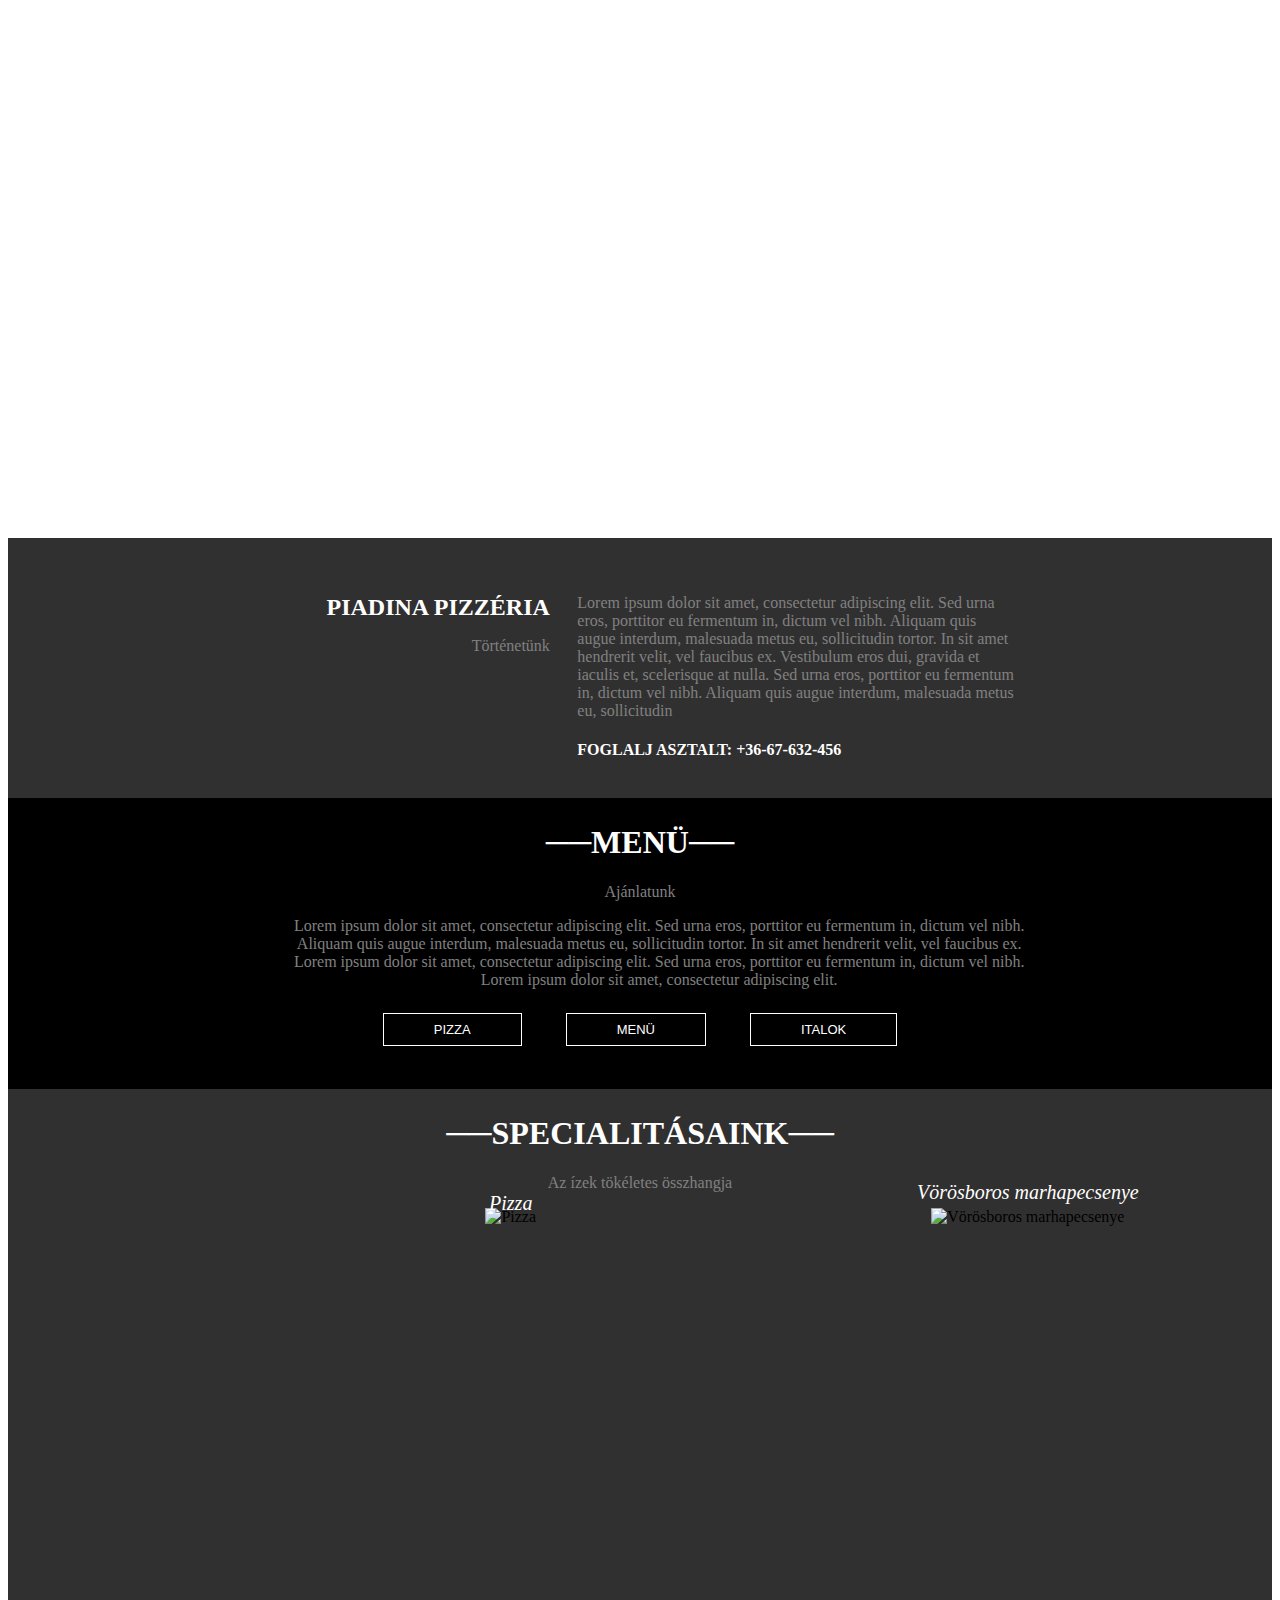
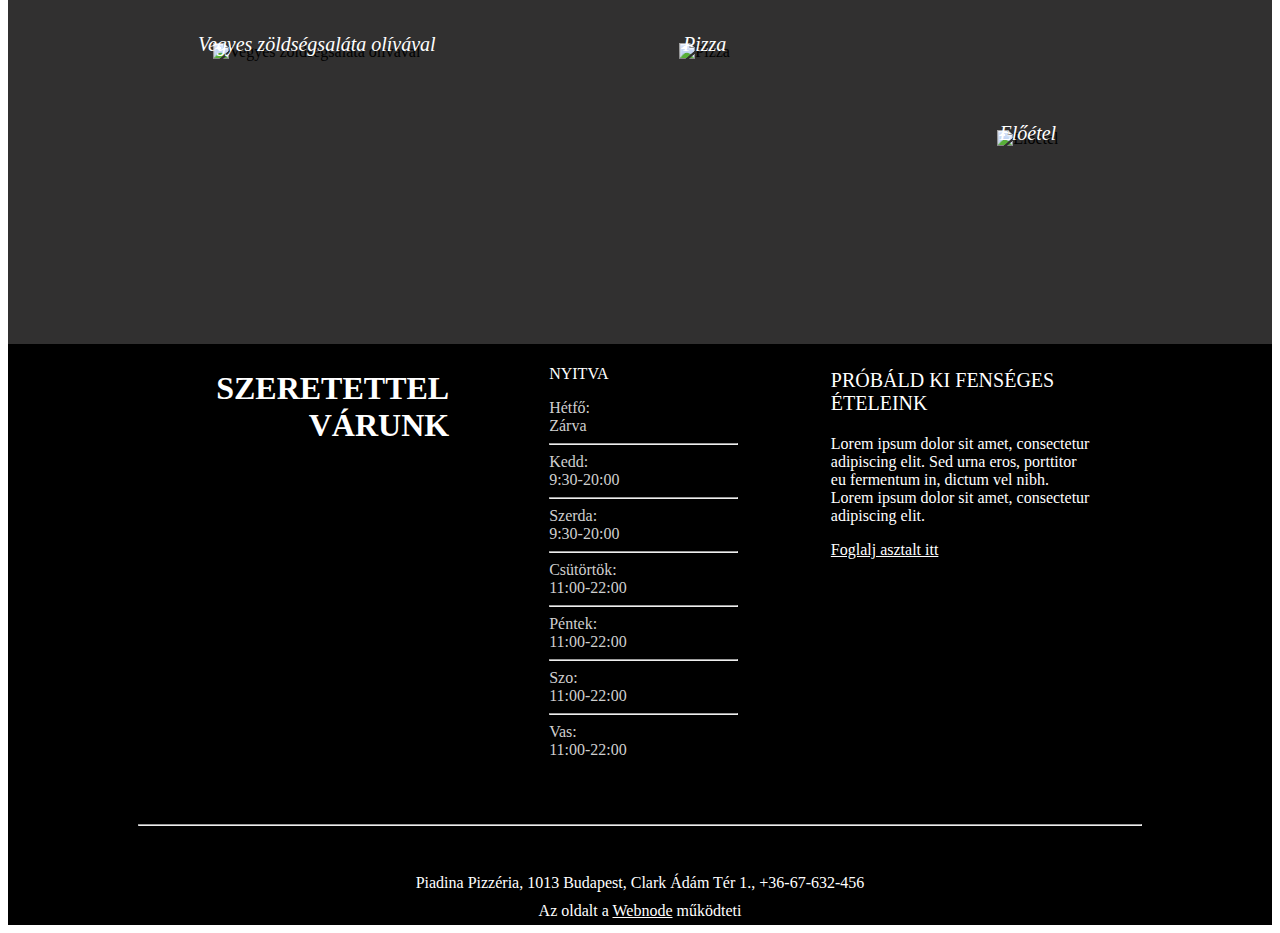
==== index.html @ c4b53b60 "push" ====
<!DOCTYPE html>
<html lang="en">
<head>
    <meta charset="UTF-8">
    <meta name="viewport" content="width=device-width, initial-scale=1.0">
    <link rel="stylesheet" href="style.css">
    <title>Pizzéria</title>
</head>
<body>
    <div class="header">
        <h1 id="cim">PIZZÉRIA</h1>
        <nav class="navbar">
            <a >KEZDŐLAP</a>
            <a >MENÜ</a>
            <a >RÓLUNK</a>
            <a >KAPCSOLAT</a>    
        </nav>    
    </div>

     <div id="piadina"> 
        <div id="bal">
            <h1 id="piadina2">PIADINA PIZZÉRIA</h1>
            <p>Történetünk</p> 
        </div>
        
  
        <div id="jobb">
            <p id="tortenet">Lorem ipsum dolor sit amet, consectetur adipiscing elit.
                Sed urna eros, porttitor eu fermentum in, dictum vel nibh. 
                Aliquam quis augue interdum, malesuada metus eu, sollicitudin
                 tortor. In sit amet hendrerit velit, vel faucibus ex. 
                 Vestibulum eros dui, gravida et iaculis et, scelerisque at nulla.
                 Sed urna eros, porttitor eu fermentum in, dictum vel nibh. 
                 Aliquam quis augue interdum, malesuada metus eu, sollicitudin </p> 
                 <h4>FOGLALJ ASZTALT: +36-67-632-456</h4>
        </div>

      </div>
      <div id="menu">
        <h1>──MENÜ──</h1>
        <p>Ajánlatunk</p>
        <p id="MENU">
            Lorem ipsum dolor sit amet, consectetur adipiscing elit.
          Sed urna eros, porttitor eu fermentum in, dictum vel nibh. 
          Aliquam quis augue interdum, malesuada metus eu, sollicitudin
           tortor. In sit amet hendrerit velit, vel faucibus ex.
           Lorem ipsum dolor sit amet, consectetur adipiscing elit.
          Sed urna eros, porttitor eu fermentum in, dictum vel nibh.
          Lorem ipsum dolor sit amet, consectetur adipiscing elit.
          
        </p>
        <div id="gomb">
            <button class="pizza">PIZZA</button>
            <button class="pizza">MENÜ</button>
            <button class="pizza">ITALOK</button>
        </div>

        </div>
    </div>
    <div   id="specialitasok" >
        <h1>──SPECIALITÁSAINK──</h1>
        <p>Az ízek tökéletes összhangja</p>
       
        <div class="gallery">
        
        <figure class="gallery__item gallery__item--1">
            <img src="img/pizzaegysz.jpg" alt="Pizza" class="gallery__img" >
            <div class="bottom-center">
                <p class="bottom-center"><i>Pizza</i> </p>

            </div>
        </figure>
        <figure class="gallery__item gallery__item--2">
            <img src="img/hus.jpg" alt="Vörösboros marhapecsenye" class="gallery__img" >
            <div class="bottom-center">
                <p class="bottom-center"><i>Vörösboros marhapecsenye</i> </p>

            </div>
        </figure>

        <figure class="gallery__item gallery__item--3">
            <img src="img/kajastal.jpg" alt="Vegyes zöldségsaláta olívával" class="gallery__img" >
            <div class="bottom-center-1">
                <p class="bottom-center"><i>Vegyes zöldségsaláta olívával</i> </p>

            </div>
        </figure>

        <figure class="gallery__item gallery__item--4">
            <img src="img/egeszpizza.jpg" alt="Pizza" class="gallery__img" >
            <div class="bottom-center-2">
                <p class="bottom-center"><i>Pizza</i></p>

            </div>
        </figure>

        <figure class="gallery__item gallery__item--5">
            <img src="img/leves.jpg" alt="Előétel" class="gallery__img" >
            <div class="bottom-center-3">
                <p class="bottom-center"><i>Előétel</i></p>

            </div>
        </figure>
    </div>
    </div>
    <div id="nyitvatartas">
            

        <div class="parent">
            <div class="div1"><h1 style="text-align: right; ">SZERETETTEL VÁRUNK</h1> </div>
            <div class="div2"> <p id="feher" style="margin-left: 40px;">NYITVA</p>

                <ul>
                    <li>Hétfő:</li>
                    <li>Zárva</li>
                    <hr>
                    <li>Kedd:</li>
                    <li>9:30-20:00</li>
                    <hr>
                    <li>Szerda:</li>
                    <li>9:30-20:00</li>
                    <hr>
                    <li>Csütörtök:</li>
                    <li>11:00-22:00</li>
                    <hr>
                    <li>Péntek:</li>
                    <li>11:00-22:00</li>
                    <hr>
                    <li>Szo:</li>
                    <li>11:00-22:00</li>
                    <hr>
                    <li>Vas:</li>
                    <li>11:00-22:00</li>
                </ul>
            </div>
            <div class="div3"> 
                <p style="color: white; font-size: 20px;">PRÓBÁLD KI FENSÉGES ÉTELEINK</p>
                <p style="color: white;">Lorem ipsum dolor sit amet, consectetur adipiscing elit.
                    Sed urna eros, porttitor eu fermentum in, dictum vel nibh.
                    Lorem ipsum dolor sit amet, consectetur adipiscing elit.</p>
                <a href="#" style="color: white;" >Foglalj asztalt itt</a></div>
            </div>

         <hr id="hr">
         <footer id="footer">Piadina Pizzéria, 1013 Budapest, Clark Ádám Tér 1., +36-67-632-456 </footer>
            
            <footer id="footer2">Az oldalt a <a href="#">Webnode</a>  működteti</footer>
    </div>

</body>
</html>
---- style.css ----
.header{
    background-image: url(img/pizzaegysz.jpg);
    color: white;
    height: 530px;
    width: 100%;

}
#cim{
    float: left;
    margin-left: 30px;
    margin-top: 30px;
}
.navbar{
    float: right;
    padding: 30px;

}

#piadina{
    color: white;
    display: inline-block;
    background-color: rgb(49, 48, 48);
    height: 250px;
    padding: 5px;
    
}
#tortenet{
    margin-right: 200px;
    width: 70%;
    height: auto;

}
p{
    color: grey;
}
#menu{
    background-color: black;
    text-align: center;
    padding: 5px;
    
    
}
.pizza{
    display: inline-block;
    border: 1px, solid, white;
    color: white;
    text-align: center;
    font-size: 13px;
    background-color: black;
    padding: 8px 50px;
    margin: 8px 20px;
    
}
#gomb{
    padding-bottom: 30px;
}
h1{
    color: white;
}
#specialitasok{
    background-color: rgb(49, 48, 48);
    padding: 5px;
    text-align: center;
    padding-left: 10%;
    padding-right: 10%;
    padding-bottom: 5%;

}
#bal{
    float: left;
    text-align: right;
    margin-left: 25%;

}
#jobb{
    margin-top: auto;
    text-align: left;
    margin-left: 45%;
    margin-right: 30%;
    width: 50%;
    padding-top: 35px;

}
#piadina2{
    font-size: 24px;
    padding-top: 35px;
}
ul{
    list-style-type: none;
}


#eloetel{
    height: 180px;
    width: 220px;
    padding-bottom: 35px;
}
#MENU{
    width: 60%;
    text-align: center;
    padding-left: 270px;

}
#nyitvatartas{
    background-color: black;
    padding: 5px;
}
#szeretettel{
    float: left;
    text-align: right;
    margin-left: 1%;
    font-size: 20px;

}
#nyitva{
    height: 5%;
    width: 20%;
    clear: both;
    text-align: left;
    top: 0;
    margin-left: 30%;

}
#probaldki{
    text-align: left;
    margin-right: 1%;
    float: right;
    width: 25%;
    
    
}

.gallery {
    background-color: rgb(49, 48, 48);
    display: grid;
    grid-template-columns: repeat(8, 1fr);
    grid-template-rows: repeat(8, 5vw);
    grid-gap: 23px;

}
.gallery__img {
    width: 100%;
    height: 100%;
    object-fit: cover;
}
.gallery__item--1{
    grid-column-start: 1;
    grid-column-end: 7;
    grid-row-start: 1;
    grid-row-end: 6;
    margin: 0;
}
.gallery__item--2 {
    grid-column-start: 7;
    grid-column-end: 9;
    grid-row-start: 1;
    grid-row-end: 7;
    margin: 0;
}
.gallery__item--3 {
    grid-column-start: 1;
    grid-column-end: 4;
    grid-row-start: 6;
    grid-row-end: 9;
    margin: 0;
}
.gallery__item--4 {
    grid-column-start: 4;
    grid-column-end: 7;
    grid-row-start: 6;
    grid-row-end: 9;
    margin: 0;
}
.gallery__item--5{
    grid-column-start: 7;
    grid-column-end: 9;
    grid-row-start: 7;
    grid-row-end: 9;
    margin: 0;
}

a{
    color: white;
}
#footer{
    text-align: center;
    color: white;
    padding-top: 40px;

}
#feher{
    color: white;
    letter-spacing: 0;
}
#hr{
    margin-left: 10%;
    margin-right: 10%;
}
#footer2{
    text-align: center;
    color: white;
    padding-top: 10px;

}
.parent {
    display: grid;
    grid-template-columns: repeat(3, 1fr) 0.75fr repeat(2, 1fr);
    grid-template-rows: repeat(4, 1fr);
    grid-column-gap: 0px;
    grid-row-gap: 0px;
    color: rgb(207,207,207);
    background-color: black;
    }
    
    .div1 { grid-area: 1 / 1 / 2 / 3; }
    .div2 { grid-area: 1 / 3 / 9 / 5; }
    .div3 { grid-area: 1 / 5 / 4 / 7; }
.div1{
    text-align: right;
    margin-left: 200px;
}
.div2{
    width: 60%;
    padding-left: 60px;
    margin: 0;
}
.div3{
    text-align: left;
    width: 60%;
    margin-right: 350px;
}

.bottom-center{
    color: white;
    position: relative;
    text-align: center;
    font-size: 20px;
    bottom: 13%;
}
.bottom-center-1{
    color: white;
    position: relative;
    text-align: center;
    font-size: 20px;
    bottom: 20%;
}
.bottom-center-2{
    color: white;
    position: relative;
    text-align: center;
    font-size: 20px;
    bottom: 20%;
}
.bottom-center-3{
    color: white;
    position: relative;
    text-align: center;
    font-size: 20px;
    bottom: 30%;
}
@media only screen and (max-width:800px){

}
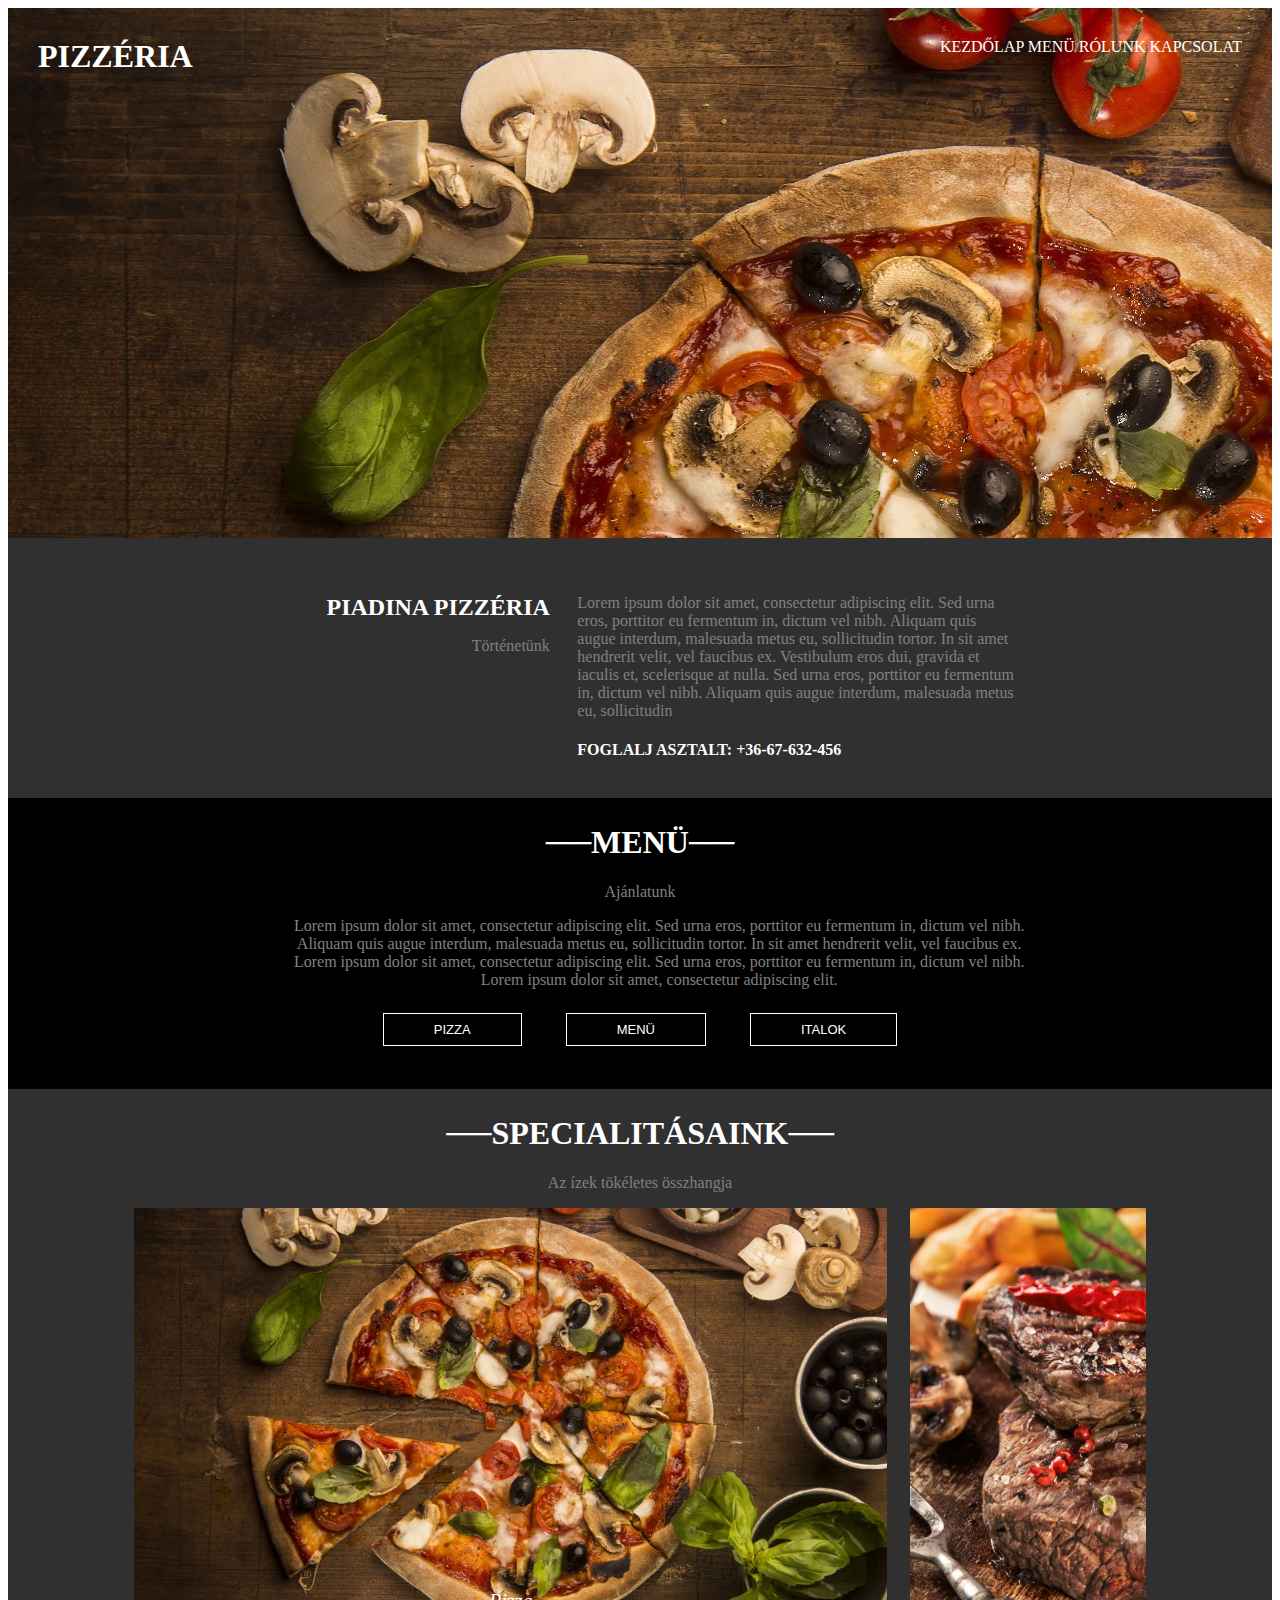
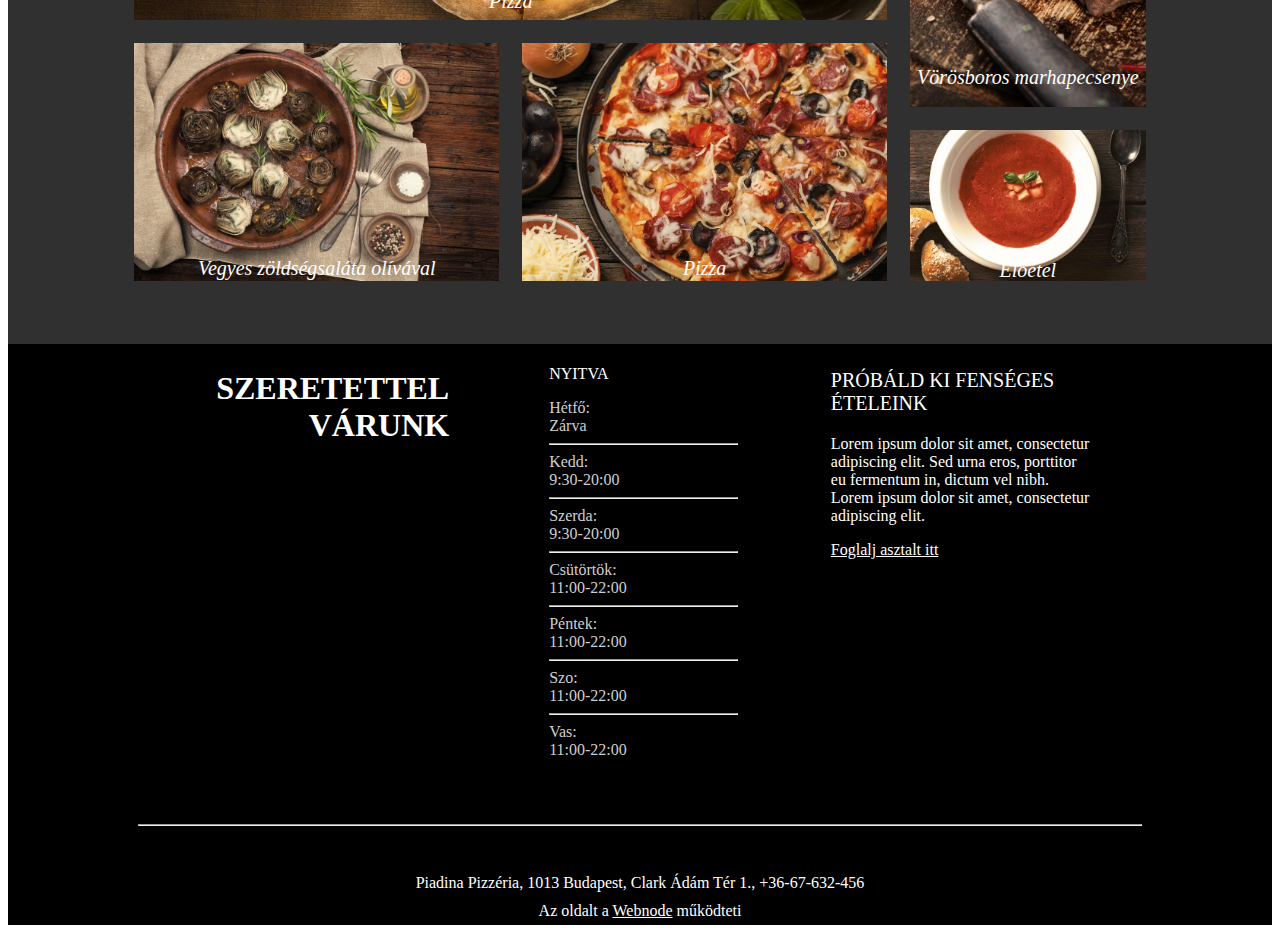
==== commit c70933e1: "képek" ====
--- a/index.html
+++ b/index.html
@@ -64,14 +64,14 @@
         <div class="gallery">
         
         <figure class="gallery__item gallery__item--1">
-            <img src="img/pizzaegysz.jpg" alt="Pizza" class="gallery__img" >
+            <img src="Pizza-oldal/img/pizzaegysz.jpg" alt="Pizza" class="gallery__img" >
             <div class="bottom-center">
                 <p class="bottom-center"><i>Pizza</i> </p>
 
             </div>
         </figure>
         <figure class="gallery__item gallery__item--2">
-            <img src="img/hus.jpg" alt="Vörösboros marhapecsenye" class="gallery__img" >
+            <img src="Pizza-oldal/img/hus.jpg" alt="Vörösboros marhapecsenye" class="gallery__img" >
             <div class="bottom-center">
                 <p class="bottom-center"><i>Vörösboros marhapecsenye</i> </p>
 
@@ -79,7 +79,7 @@
         </figure>
 
         <figure class="gallery__item gallery__item--3">
-            <img src="img/kajastal.jpg" alt="Vegyes zöldségsaláta olívával" class="gallery__img" >
+            <img src="Pizza-oldal/img/kajastal.jpg" alt="Vegyes zöldségsaláta olívával" class="gallery__img" >
             <div class="bottom-center-1">
                 <p class="bottom-center"><i>Vegyes zöldségsaláta olívával</i> </p>
 
@@ -87,7 +87,7 @@
         </figure>
 
         <figure class="gallery__item gallery__item--4">
-            <img src="img/egeszpizza.jpg" alt="Pizza" class="gallery__img" >
+            <img src="Pizza-oldal/img/egeszpizza.jpg" alt="Pizza" class="gallery__img" >
             <div class="bottom-center-2">
                 <p class="bottom-center"><i>Pizza</i></p>
 
@@ -95,7 +95,7 @@
         </figure>
 
         <figure class="gallery__item gallery__item--5">
-            <img src="img/leves.jpg" alt="Előétel" class="gallery__img" >
+            <img src="Pizza-oldal/img/leves.jpg" alt="Előétel" class="gallery__img" >
             <div class="bottom-center-3">
                 <p class="bottom-center"><i>Előétel</i></p>
 
--- a/style.css
+++ b/style.css
@@ -1,5 +1,5 @@
 .header{
-    background-image: url(img/pizzaegysz.jpg);
+    background-image: url(Pizza-oldal/img/pizzaegysz.jpg);
     color: white;
     height: 530px;
     width: 100%;
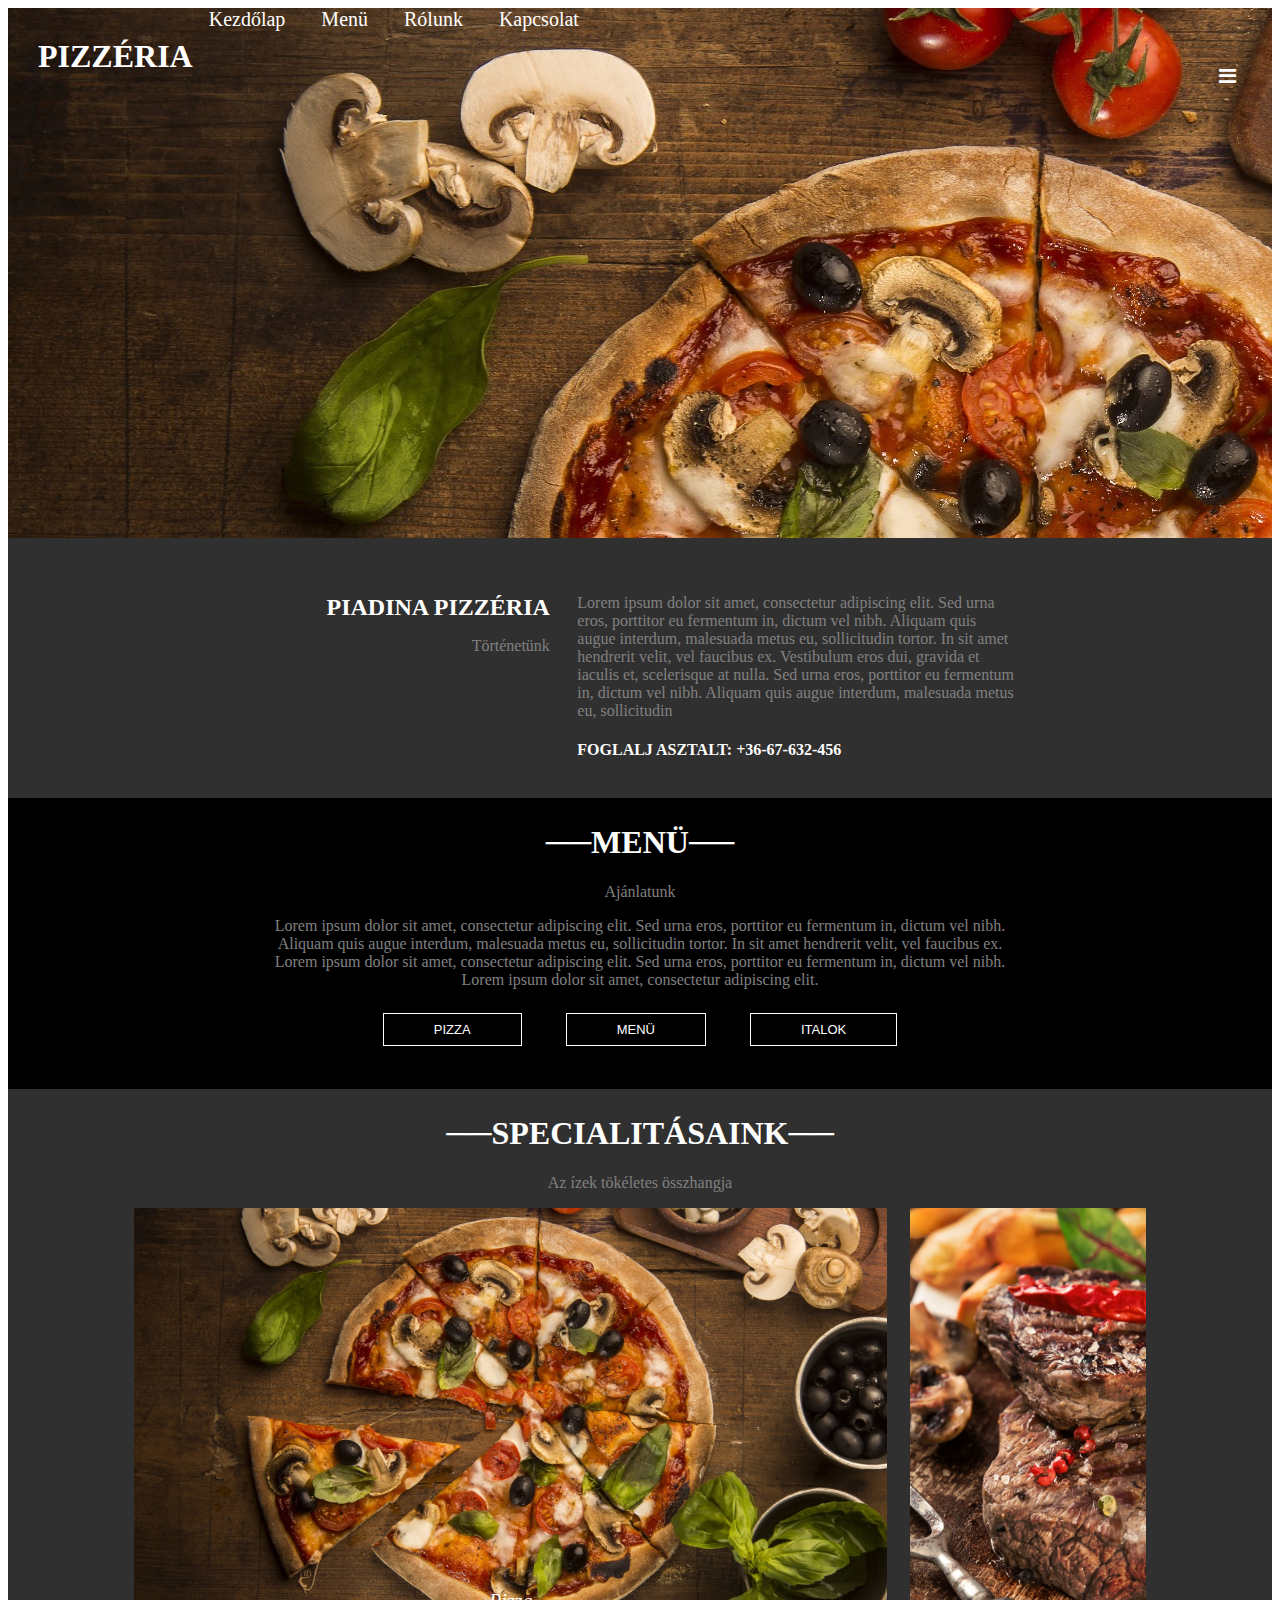
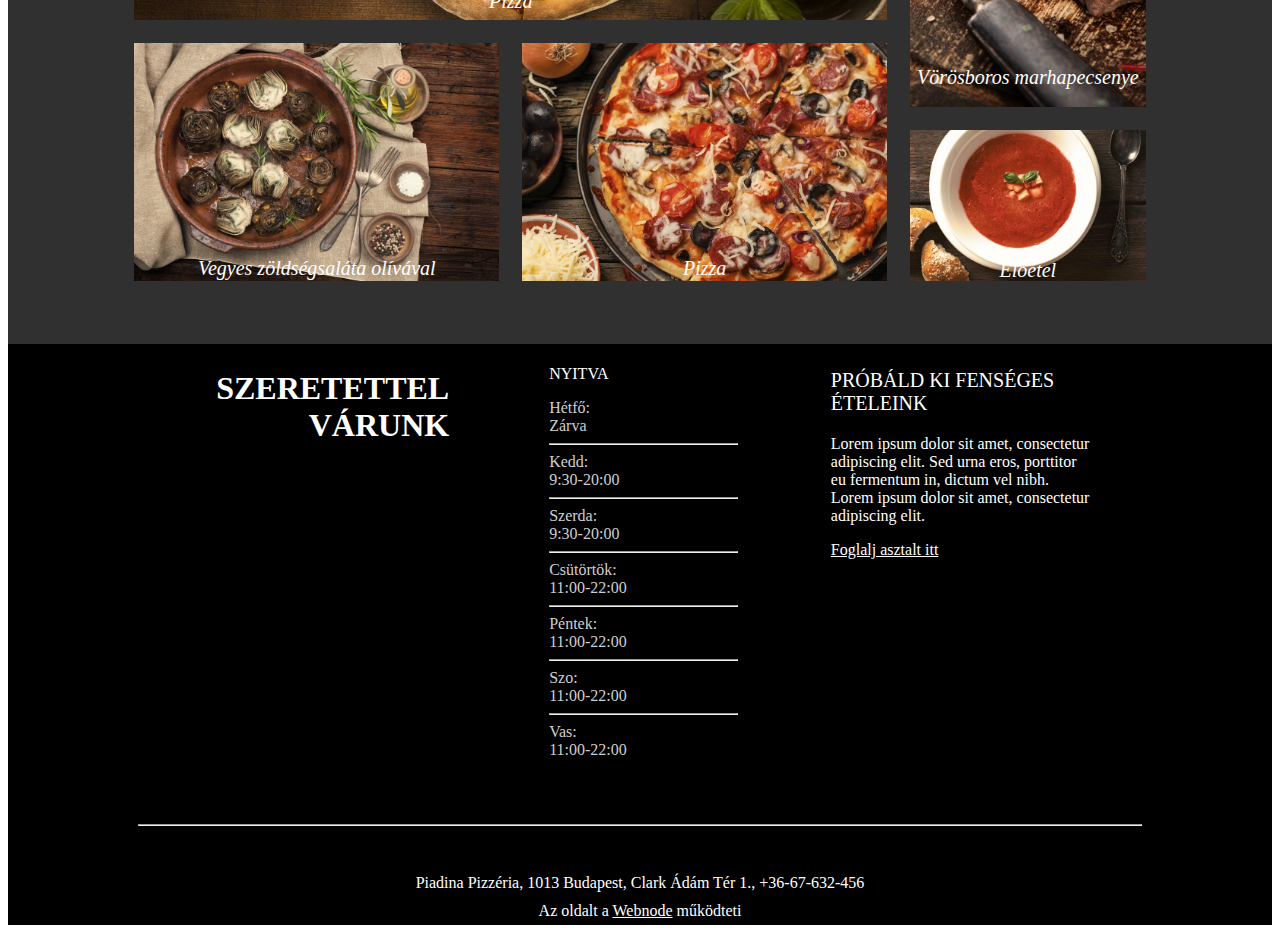
==== commit f2173ed7: "Hamburger menü elkezdve, medium screenen igazítások" ====
--- a/index.html
+++ b/index.html
@@ -4,23 +4,28 @@
     <meta charset="UTF-8">
     <meta name="viewport" content="width=device-width, initial-scale=1.0">
     <link rel="stylesheet" href="style.css">
+    <link rel="stylesheet" href="https://cdnjs.cloudflare.com/ajax/libs/font-awesome/4.7.0/css/font-awesome.min.css">
     <title>Pizzéria</title>
 </head>
 <body>
+
     <div class="header">
         <h1 id="cim">PIZZÉRIA</h1>
-        <nav class="navbar">
-            <a >KEZDŐLAP</a>
-            <a >MENÜ</a>
-            <a >RÓLUNK</a>
-            <a >KAPCSOLAT</a>    
-        </nav>    
-    </div>
+        <div id="myLinks">
+          <a href="#news">Kezdőlap</a>
+          <a href="#contact">Menü</a>
+          <a href="#about">Rólunk</a>
+          <a>Kapcsolat</a>
+        </div>
+        <a href="javascript:void(0);" class="icon" onclick="myFunction()">
+          <i class="fa fa-bars"></i>
+        </a>
+      </div>
 
      <div id="piadina"> 
         <div id="bal">
             <h1 id="piadina2">PIADINA PIZZÉRIA</h1>
-            <p>Történetünk</p> 
+            <p id="piadina3">Történetünk</p> 
         </div>
         
   
@@ -31,8 +36,10 @@
                  tortor. In sit amet hendrerit velit, vel faucibus ex. 
                  Vestibulum eros dui, gravida et iaculis et, scelerisque at nulla.
                  Sed urna eros, porttitor eu fermentum in, dictum vel nibh. 
-                 Aliquam quis augue interdum, malesuada metus eu, sollicitudin </p> 
+                 Aliquam quis augue interdum, malesuada metus eu, sollicitudin <br>
                  <h4>FOGLALJ ASZTALT: +36-67-632-456</h4>
+                </p> 
+                 
         </div>
 
       </div>
@@ -146,6 +153,24 @@
             
             <footer id="footer2">Az oldalt a <a href="#">Webnode</a>  működteti</footer>
     </div>
-
-</body>
+    <script>
+        function myFunction() {
+          var x = document.getElementById("myLinks");
+          if (x.style.display === "block") {
+            x.style.display = "none";
+          } else {
+            x.style.display = "block";
+          }
+        }
+        </script>
+     <!--       <div class="header">
+        
+                <nav class="navbar">
+                    <a >KEZDŐLAP</a>
+                    <a >MENÜ</a>
+                    <a >RÓLUNK</a>
+                    <a >KAPCSOLAT</a>    
+                </nav>    
+            </div> -->
+    </body>
 </html>--- a/style.css
+++ b/style.css
@@ -98,7 +98,9 @@
 #MENU{
     width: 60%;
     text-align: center;
-    padding-left: 270px;
+    margin-left: auto;
+    margin-right: auto;
+    
 
 }
 #nyitvatartas{
@@ -258,6 +260,94 @@
     font-size: 20px;
     bottom: 30%;
 }
-@media only screen and (max-width:800px){
-
-}
+@media only screen and (max-width:1267px){
+    #bal{
+        margin-left: 10%;
+        text-align: auto;
+        margin-right: none;
+    }
+    #piadina{
+        height: 300px;
+    }
+    #piadina2{
+        width:75%;
+        margin-left: 10%;
+    }
+    #piadina3{
+        margin-left: 10%;
+        width: 75%;
+        margin-right: none;
+    }
+    #jobb{
+        width: 70%;
+        margin-left: 30%;
+        margin-right: 10%;
+
+    }
+
+}
+@media only screen and (max-width:1113px){
+    #jobb{
+        width: 80%;
+        margin-right: 5%;
+    }
+    #MENU{
+        text-align: center;
+        width: 60%;
+        padding-left: 0;
+        padding-right: 0;
+    }
+    .bottom-center{
+        bottom: 20%;
+        font-size: 18px;
+    }
+    .bottom-center-1{
+        bottom: 25%;
+        font-size: 18px;
+    }
+    .bottom-center-2{
+        bottom: 25%;
+        font-size: 18px;
+    }
+    .bottom-center-3{
+        bottom: 40%;
+        font-size: 18px;
+    }
+}
+.topnav {
+    overflow: hidden;
+
+    position: relative;
+  }
+  
+  .topnav #myLinks {
+    display: none;
+  }
+  
+  .header a {
+    
+    color: white;
+    padding: 14px 16px;
+    text-decoration: none;
+    font-size: 20px;
+    
+  }
+  
+  .header a.icon {
+    float: right;
+    margin-top: 20px;
+    margin-right: 20px;
+    
+    
+  }
+  
+  .topnav a:hover {
+    background-color: #ddd;
+    color: black;
+  }
+  
+  .active {
+    background-color: #04AA6D;
+    color: white;
+  }
+    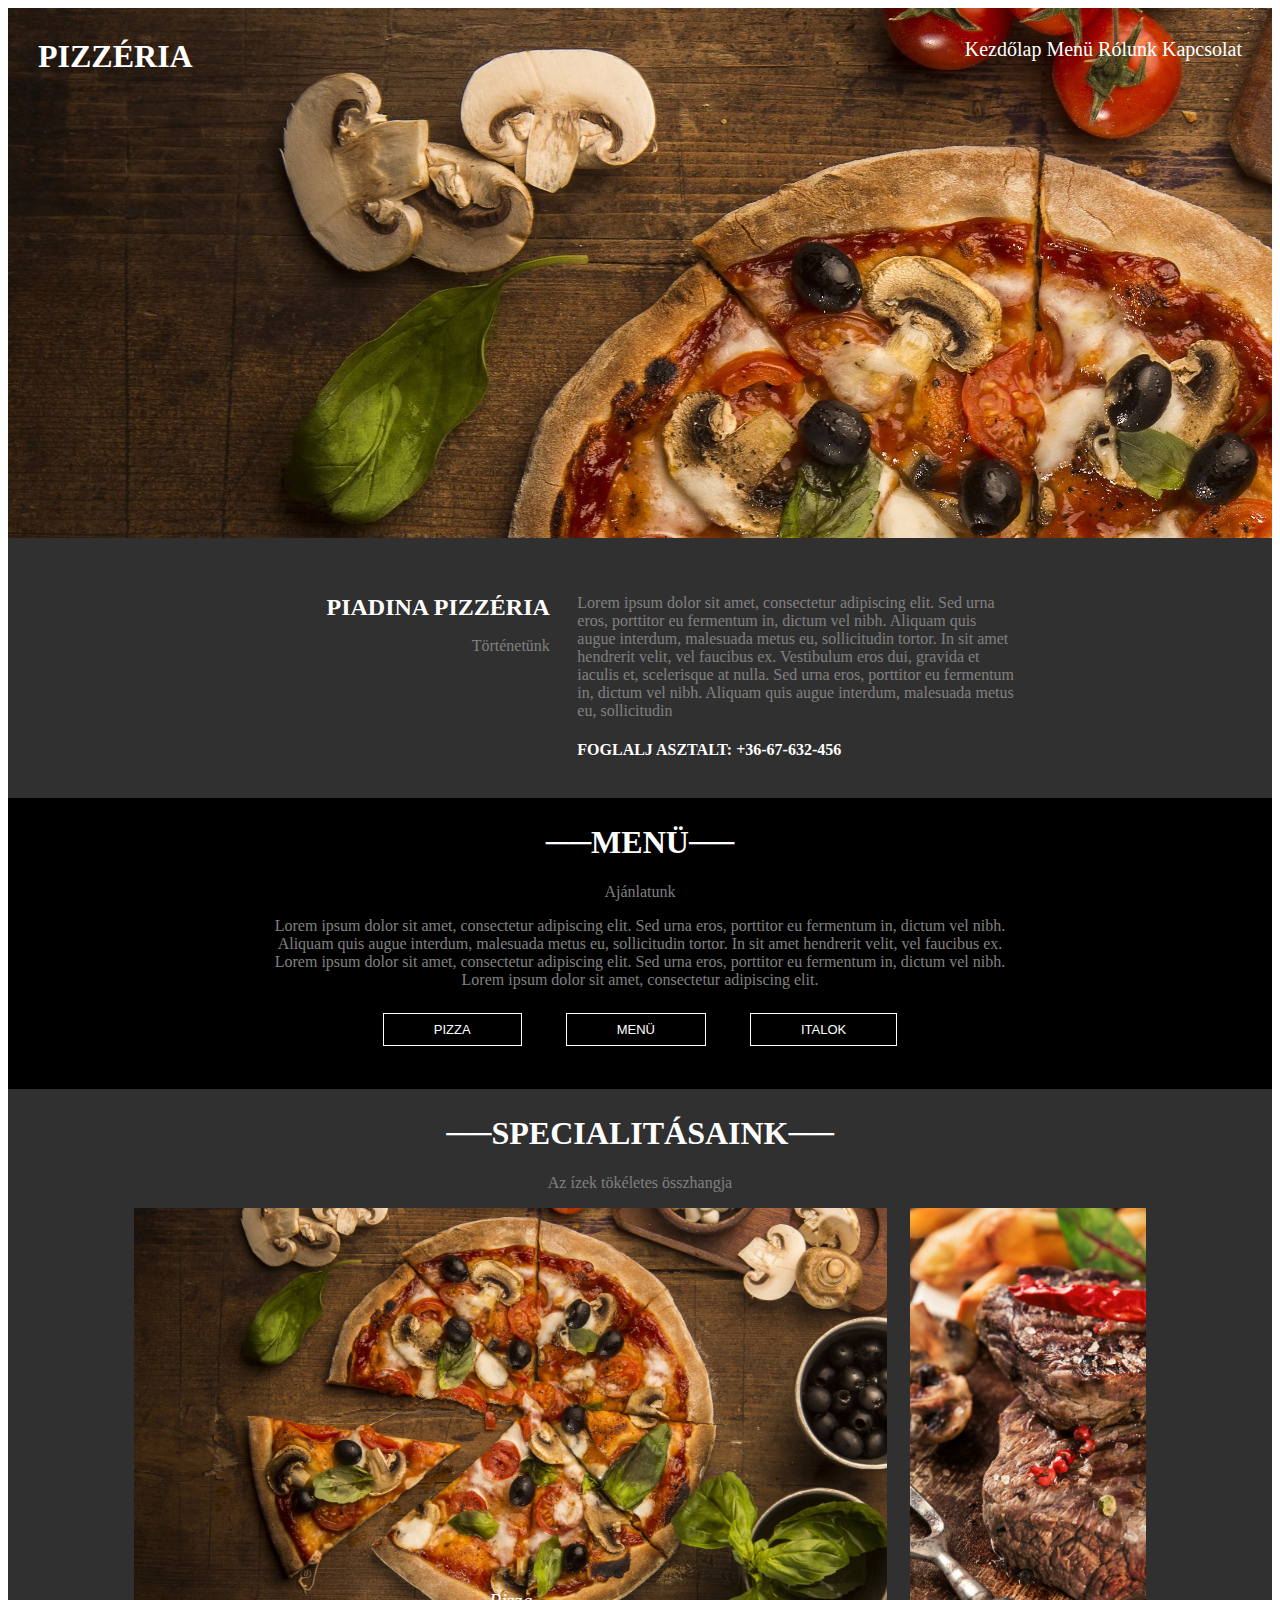
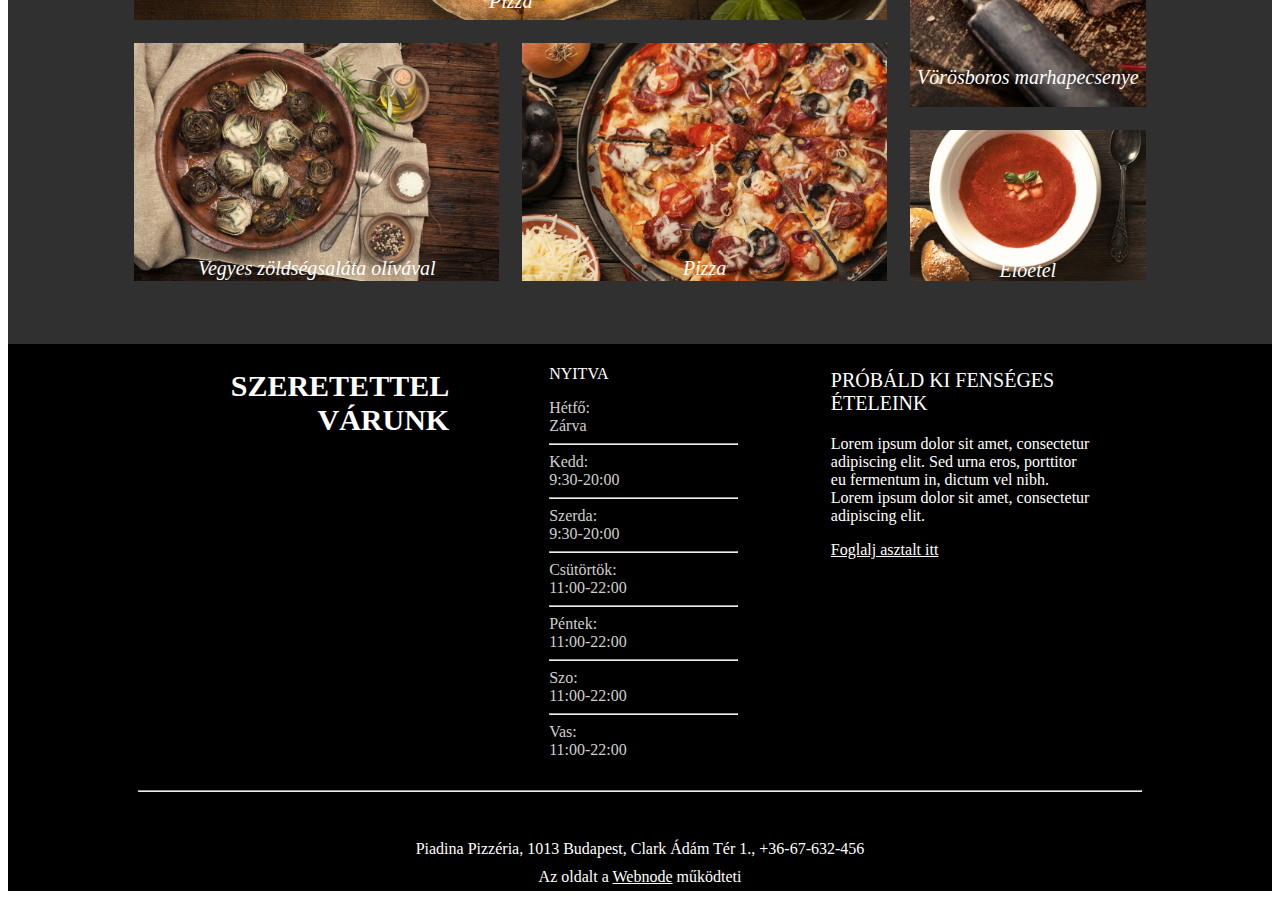
==== commit 22497676: "media querry folytatása, történet igazítása, töréspontok beállítása, hamburgermenü folytatva" ====
--- a/index.html
+++ b/index.html
@@ -12,14 +12,15 @@
     <div class="header">
         <h1 id="cim">PIZZÉRIA</h1>
         <div id="myLinks">
-          <a href="#news">Kezdőlap</a>
-          <a href="#contact">Menü</a>
-          <a href="#about">Rólunk</a>
+          <a id="#news">Kezdőlap</a>
+          <a id="#contact">Menü</a>
+          <a id="#about">Rólunk</a>
           <a>Kapcsolat</a>
         </div>
         <a href="javascript:void(0);" class="icon" onclick="myFunction()">
           <i class="fa fa-bars"></i>
         </a>
+
       </div>
 
      <div id="piadina"> 
@@ -163,14 +164,6 @@
           }
         }
         </script>
-     <!--       <div class="header">
-        
-                <nav class="navbar">
-                    <a >KEZDŐLAP</a>
-                    <a >MENÜ</a>
-                    <a >RÓLUNK</a>
-                    <a >KAPCSOLAT</a>    
-                </nav>    
-            </div> -->
+
     </body>
 </html>--- a/style.css
+++ b/style.css
@@ -15,6 +15,13 @@
     padding: 30px;
 
 }
+#myLinks{
+    float: right;
+    padding: 30px;
+    font-size: 20px;
+    text-decoration: none;
+    display: block;
+}
 
 #piadina{
     color: white;
@@ -54,6 +61,7 @@
 #gomb{
     padding-bottom: 30px;
 }
+
 h1{
     color: white;
 }
@@ -203,6 +211,9 @@
     color: white;
     padding-top: 10px;
 
+}
+.header a.icon{
+    display: none;
 }
 .parent {
     display: grid;
@@ -220,6 +231,7 @@
 .div1{
     text-align: right;
     margin-left: 200px;
+    font-size: 15px;
 }
 .div2{
     width: 60%;
@@ -313,41 +325,63 @@
         bottom: 40%;
         font-size: 18px;
     }
-}
-.topnav {
-    overflow: hidden;
-
-    position: relative;
-  }
-  
-  .topnav #myLinks {
-    display: none;
-  }
-  
-  .header a {
-    
-    color: white;
-    padding: 14px 16px;
-    text-decoration: none;
-    font-size: 20px;
-    
-  }
-  
-  .header a.icon {
-    float: right;
-    margin-top: 20px;
-    margin-right: 20px;
-    
-    
-  }
-  
-  .topnav a:hover {
-    background-color: #ddd;
-    color: black;
-  }
-  
-  .active {
-    background-color: #04AA6D;
-    color: white;
-  }
+    .topnav {
+        overflow: hidden;
+    
+        position: relative;
+      }
+      
+      .topnav #myLinks {
+        display: none;
+      }
+      
+      .header a {
+    
+        
+        color: white;
+        padding: 14px 16px;
+        text-decoration: none;
+        font-size: 20px;
+
+        
+      }
+      
+      .header a.icon {
+        float: right;
+        margin-top: 20px;
+        margin-right: 20px;
+        display: block;
+        
+        
+      }
+      
+      .topnav a:hover {
+        background-color: #ddd;
+        color: black;
+      }
+      
+      .active {
+        background-color: #04AA6D;
+        color: white;
+      }
+      #div1{
+        margin-right: 150px;
+        width: 300px;
+      }
+}
+@media only screen and (max-width:970px){
+    #tortenet{
+        margin-right: 5%;
+        height: 30%;
+        width: 85%;
+
+    }
+}
+@media only screen and (max-width:840px){
+    #tortenet{
+        margin-right: 5%;
+        width: 85%;
+    }
+}
+
     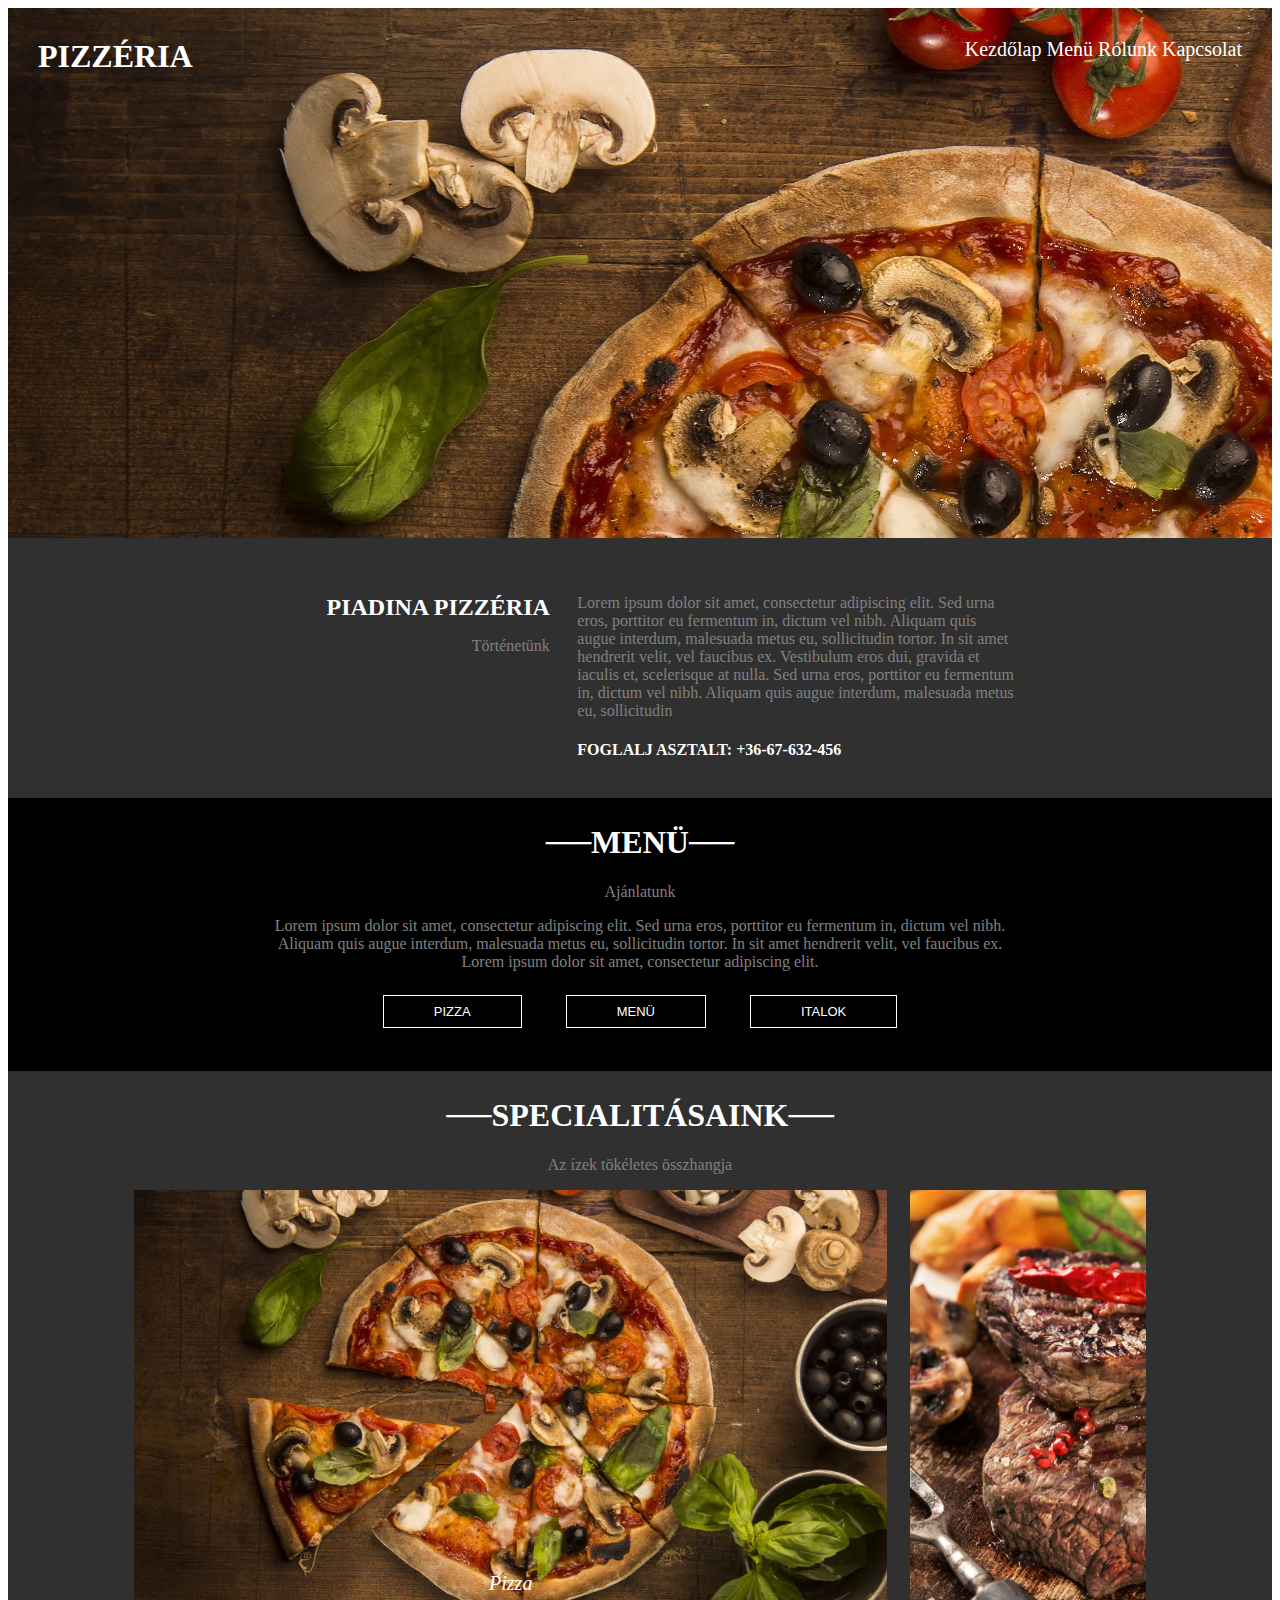
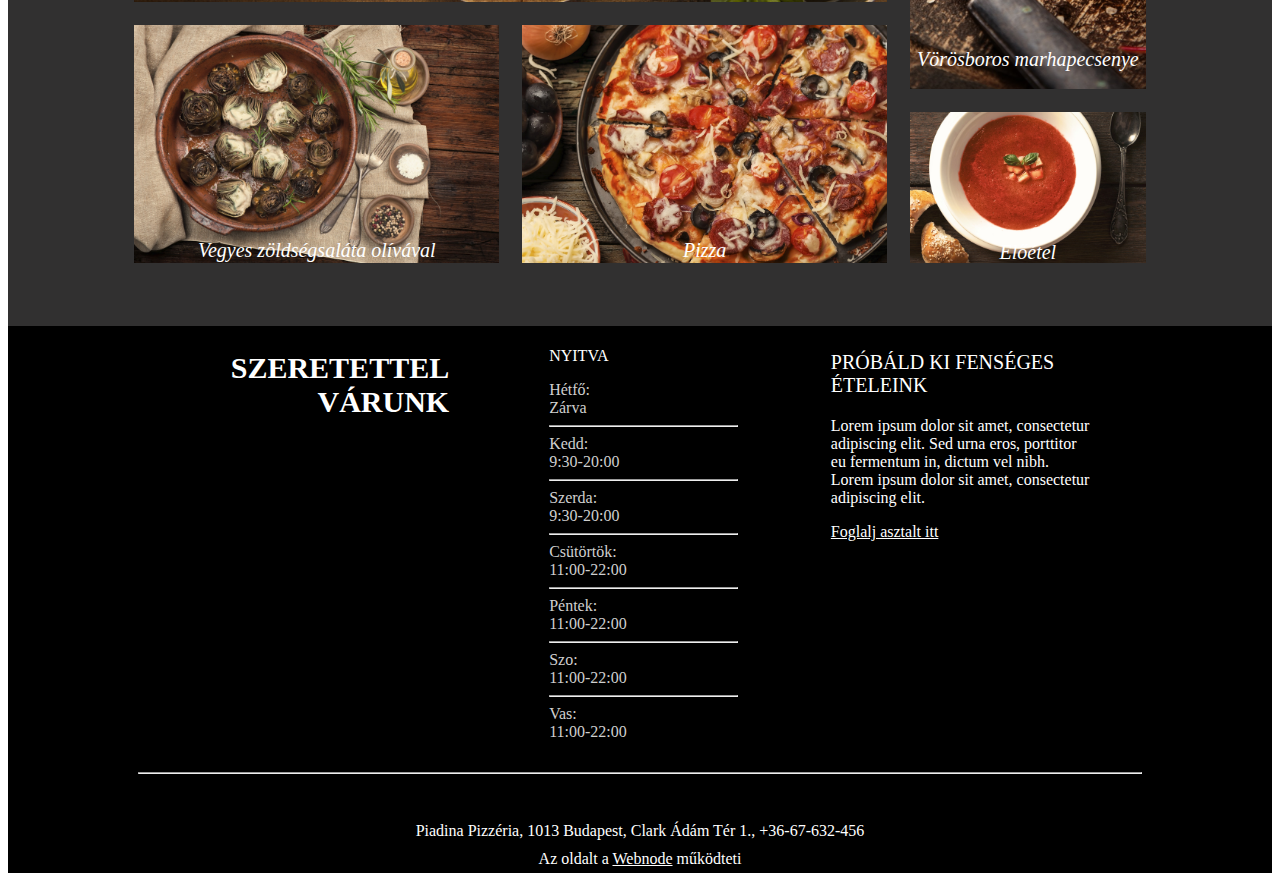
==== commit 8d42efb8: "történet media querryben folytatás, nyitvatartás szöveg megcsinálva" ====
--- a/index.html
+++ b/index.html
@@ -53,8 +53,7 @@
           Aliquam quis augue interdum, malesuada metus eu, sollicitudin
            tortor. In sit amet hendrerit velit, vel faucibus ex.
            Lorem ipsum dolor sit amet, consectetur adipiscing elit.
-          Sed urna eros, porttitor eu fermentum in, dictum vel nibh.
-          Lorem ipsum dolor sit amet, consectetur adipiscing elit.
+         
           
         </p>
         <div id="gomb">
--- a/style.css
+++ b/style.css
@@ -274,7 +274,7 @@
 }
 @media only screen and (max-width:1267px){
     #bal{
-        margin-left: 10%;
+        margin-left: 0%;
         text-align: auto;
         margin-right: none;
     }
@@ -369,6 +369,20 @@
         width: 300px;
       }
 }
+@media only screen and (min-width:1120px)
+{
+    .topnav #myLinks {
+        display: block;
+      }
+      .topnav{
+        overflow: visible;
+      }
+}
+@media only screen and (max-width:990px){
+    .div1{
+        margin-left: 150px;
+    }
+}
 @media only screen and (max-width:970px){
     #tortenet{
         margin-right: 5%;
@@ -378,9 +392,43 @@
     }
 }
 @media only screen and (max-width:840px){
+
+    .div1{
+        margin-left: 100px;
+    }
+
+    #jobb{
+        margin-left: 15%;
+    }
     #tortenet{
-        margin-right: 5%;
-        width: 85%;
+        margin-right: 1%;
+        width: 95%;
+    }
+    #piadina2{
+        margin-left: 0%;
+        margin-right: 0%;
+    }
+    #bal{
+        column-rule-width: 150px;
+        
+    }
+}
+@media only screen and (max-width:630px)
+{
+    #bal{
+        margin-left: 3%;
+
+    }
+    #jobb{
+        margin-left: 0%;
+        margin-right: 1%;
+        
+    }
+}
+@media only screen and (max-width:690px)
+{
+    .div1{
+        margin-left: 50px;
     }
 }
 
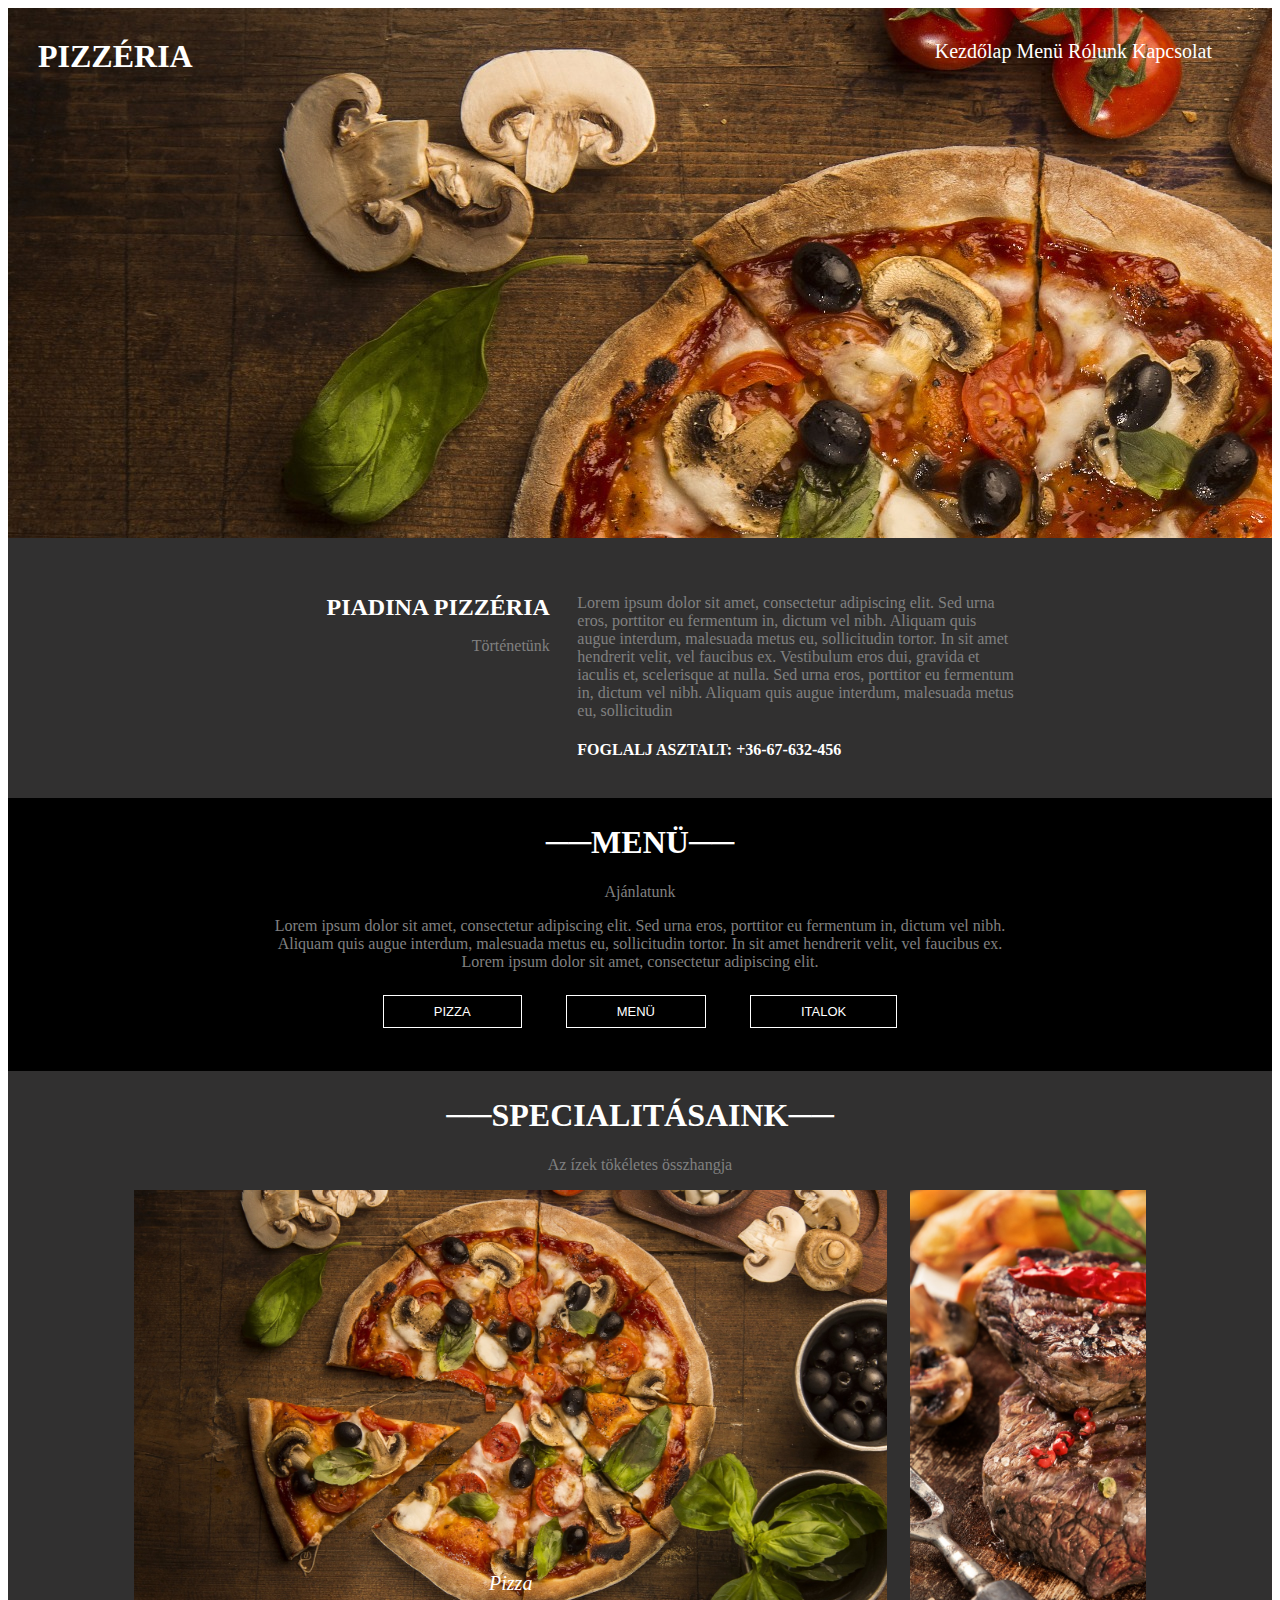
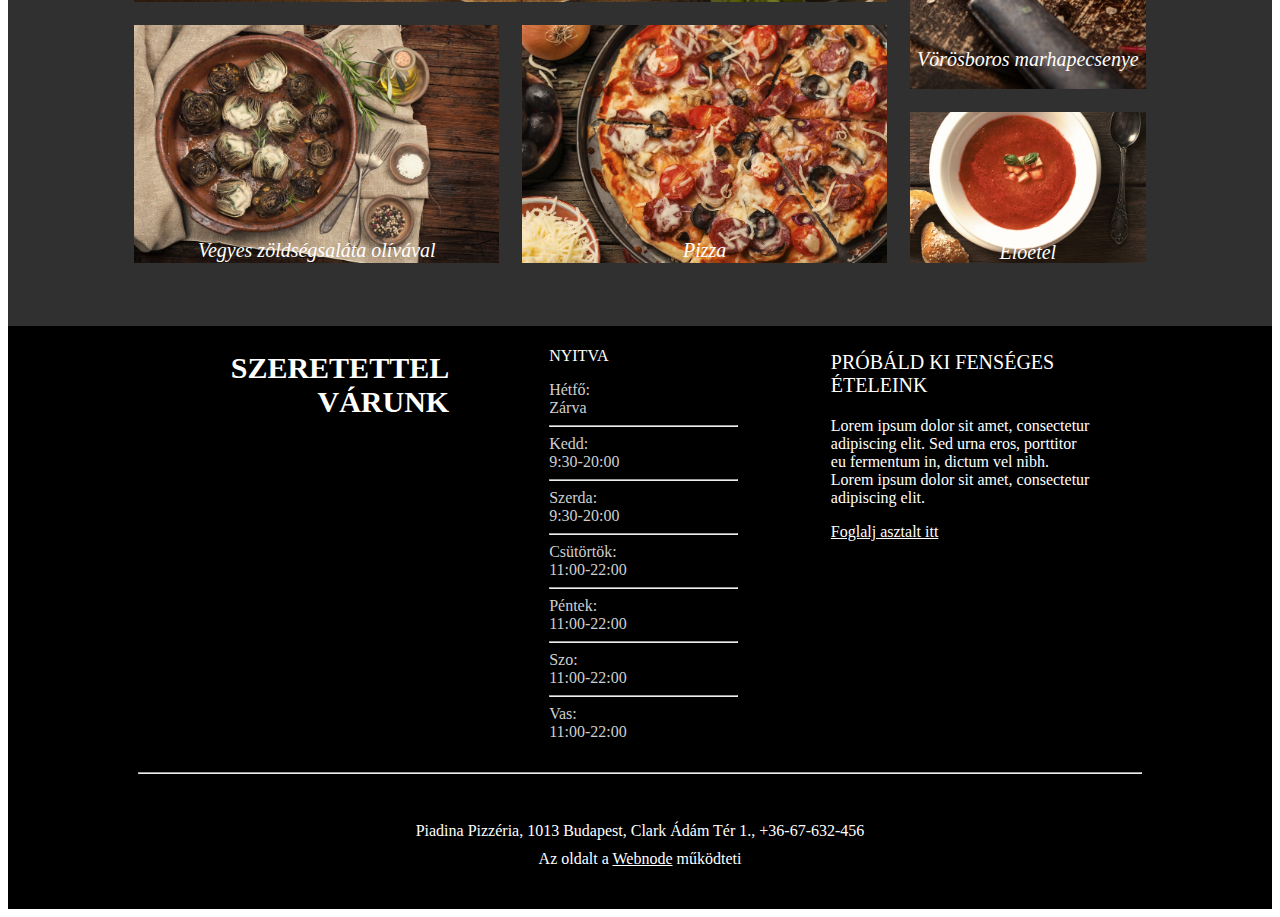
==== commit 20ca698a: "Reszponzivítás befejezve" ====
--- a/index.html
+++ b/index.html
@@ -65,7 +65,7 @@
         </div>
     </div>
     <div   id="specialitasok" >
-        <h1>──SPECIALITÁSAINK──</h1>
+        <h1 id="spec">──SPECIALITÁSAINK──</h1>
         <p>Az ízek tökéletes összhangja</p>
        
         <div class="gallery">
@@ -73,14 +73,14 @@
         <figure class="gallery__item gallery__item--1">
             <img src="Pizza-oldal/img/pizzaegysz.jpg" alt="Pizza" class="gallery__img" >
             <div class="bottom-center">
-                <p class="bottom-center"><i>Pizza</i> </p>
+                <p class="bottom-center valami"><i>Pizza</i> </p>
 
             </div>
         </figure>
         <figure class="gallery__item gallery__item--2">
             <img src="Pizza-oldal/img/hus.jpg" alt="Vörösboros marhapecsenye" class="gallery__img" >
             <div class="bottom-center">
-                <p class="bottom-center"><i>Vörösboros marhapecsenye</i> </p>
+                <p class="bottom-center valami"><i>Vörösboros marhapecsenye</i> </p>
 
             </div>
         </figure>
@@ -88,7 +88,7 @@
         <figure class="gallery__item gallery__item--3">
             <img src="Pizza-oldal/img/kajastal.jpg" alt="Vegyes zöldségsaláta olívával" class="gallery__img" >
             <div class="bottom-center-1">
-                <p class="bottom-center"><i>Vegyes zöldségsaláta olívával</i> </p>
+                <p class="bottom-center valami"><i>Vegyes zöldségsaláta olívával</i> </p>
 
             </div>
         </figure>
@@ -96,7 +96,7 @@
         <figure class="gallery__item gallery__item--4">
             <img src="Pizza-oldal/img/egeszpizza.jpg" alt="Pizza" class="gallery__img" >
             <div class="bottom-center-2">
-                <p class="bottom-center"><i>Pizza</i></p>
+                <p class="bottom-center valami"><i>Pizza</i></p>
 
             </div>
         </figure>
@@ -104,7 +104,7 @@
         <figure class="gallery__item gallery__item--5">
             <img src="Pizza-oldal/img/leves.jpg" alt="Előétel" class="gallery__img" >
             <div class="bottom-center-3">
-                <p class="bottom-center"><i>Előétel</i></p>
+                <p class="bottom-center valami"><i>Előétel</i></p>
 
             </div>
         </figure>
@@ -152,6 +152,8 @@
          <footer id="footer">Piadina Pizzéria, 1013 Budapest, Clark Ádám Tér 1., +36-67-632-456 </footer>
             
             <footer id="footer2">Az oldalt a <a href="#">Webnode</a>  működteti</footer>
+            <br>
+            <br>
     </div>
     <script>
         function myFunction() {
--- a/style.css
+++ b/style.css
@@ -17,10 +17,11 @@
 }
 #myLinks{
     float: right;
-    padding: 30px;
     font-size: 20px;
     text-decoration: none;
     display: block;
+    padding-right: 60px !important;
+    padding-top: 32px;
 }
 
 #piadina{
@@ -39,6 +40,9 @@
 }
 p{
     color: grey;
+}
+#h4{
+    width: 300px;
 }
 #menu{
     background-color: black;
@@ -300,7 +304,7 @@
 }
 @media only screen and (max-width:1113px){
     #jobb{
-        width: 80%;
+
         margin-right: 5%;
     }
     #MENU{
@@ -347,7 +351,8 @@
       }
       
       .header a.icon {
-        float: right;
+        position: absolute;
+        right: 20px;
         margin-top: 20px;
         margin-right: 20px;
         display: block;
@@ -373,15 +378,20 @@
 {
     .topnav #myLinks {
         display: block;
-      }
-      .topnav{
-        overflow: visible;
-      }
+        
+    }
+
+    .div2{
+        padding-left: 60px;
+    }
+      
 }
 @media only screen and (max-width:990px){
     .div1{
         margin-left: 150px;
-    }
+        width: 20%;
+    }
+    
 }
 @media only screen and (max-width:970px){
     #tortenet{
@@ -390,6 +400,12 @@
         width: 85%;
 
     }
+
+    .div3{
+        margin-right: 0px;
+        
+    }
+    
 }
 @media only screen and (max-width:840px){
 
@@ -402,7 +418,7 @@
     }
     #tortenet{
         margin-right: 1%;
-        width: 95%;
+        width: 100%;
     }
     #piadina2{
         margin-left: 0%;
@@ -410,26 +426,111 @@
     }
     #bal{
         column-rule-width: 150px;
-        
-    }
-}
-@media only screen and (max-width:630px)
-{
-    #bal{
-        margin-left: 3%;
-
-    }
-    #jobb{
-        margin-left: 0%;
-        margin-right: 1%;
-        
-    }
-}
+        height: 240px;
+        
+    }
+    .div1{
+        margin-left: 10px;
+    }
+    .div2{
+        padding-left: 0px;
+        
+    }
+}
+
 @media only screen and (max-width:690px)
 {
     .div1{
         margin-left: 50px;
     }
 }
+@media only screen and (max-width:650px)
+{
+    #bal{
+        float: right;
+        margin-left: 0;
+        margin-right: 0;
+        height: 100px;
+        display: block;
+    }
+    #jobb{
+        float: none;
+        margin: 0px;
+        margin-right: 0px;
+        width: auto;
+        text-align: left;
+        padding-top: 150px;
+
+    }
+    #MENU{
+        margin: auto;
+        width: auto;
+    }
+    .parent{
+        display: block;
+    }
+    .gallery{
+        display: block;
+    }
+    #spec{
+        font-size: 6.5vw;
+    }
+    .pizza{
+        display: block;
+        text-align-last: center;
+        margin: 20px auto;
+        
+        
+    }
+    #piadina{
+        padding-bottom: 100px;
+        height: 50% !important;
+    }
+    #piadina2{
+        width: auto;
+    }
+    #jobb{
+        padding-top: 110px;
+    }
+    .valami{
+        position: relative;
+        bottom: 40px !important;
+    }
+    ul{
+        padding: 0;
+    }
+  
+    .bottom-center{
+        bottom: 40%;
+        font-size: 15px;
+    }
+    .bottom-center-1{
+        bottom: 40%;
+        font-size: 15px;
+    }
+    .bottom-center-2{
+        bottom: 30%;
+        font-size: 17px;
+    }
+    .bottom-center-3{
+        bottom: 45%;
+        font-size: 17px;
+    }
+    .div1{
+        margin-left: 0px;
+        width: auto;
+    }
+    #feher{
+        margin-left: 0 !important;
+    }
+    .div2{
+        padding-left: 0px;
+        width: auto;
+    }
+    .div3{
+        width: auto;
+    }
+
+}
 
     